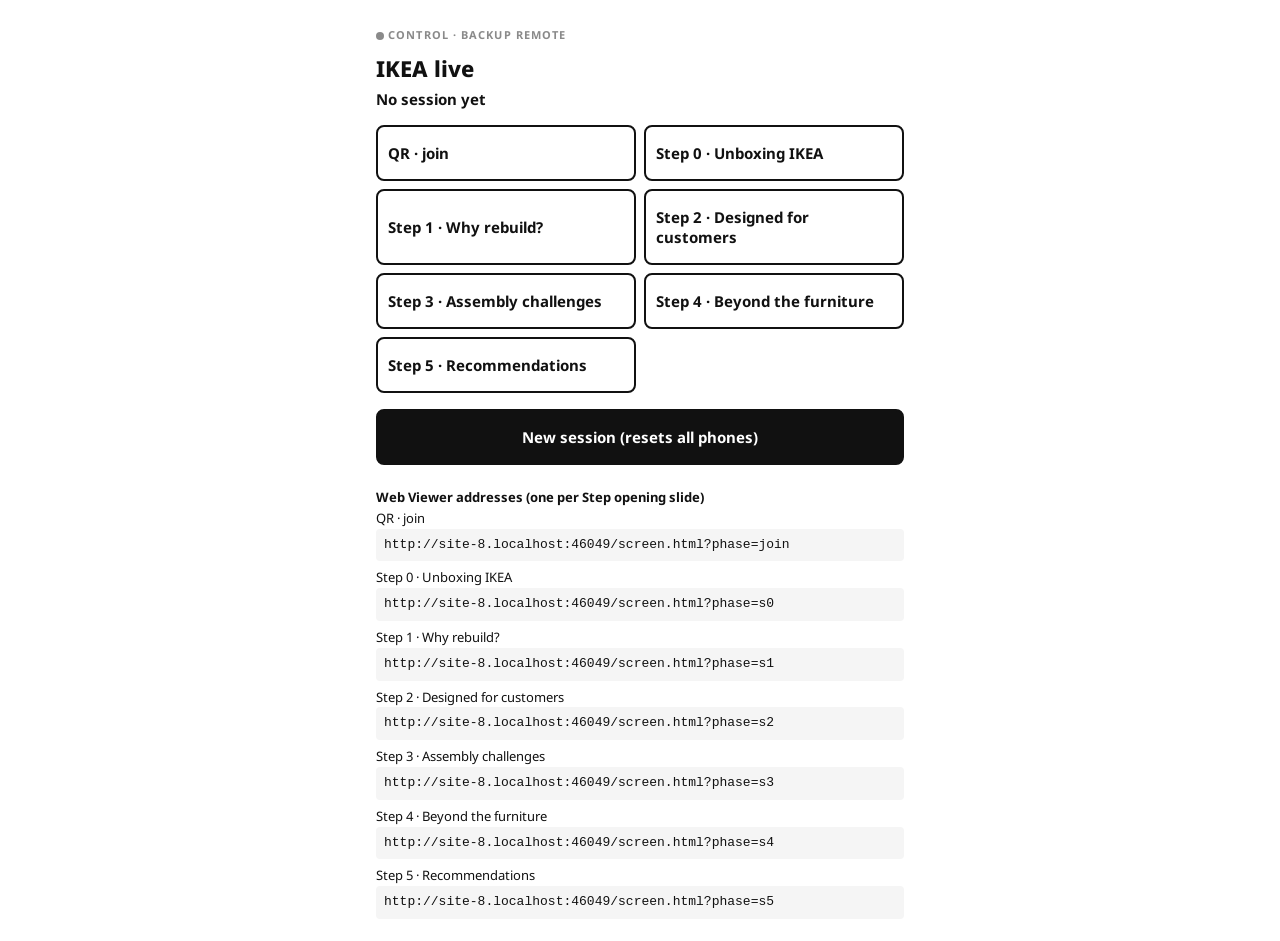
==== control.html @ 0861005e "Prototype: audience becomes the IKEA customer (phone, screen, control) Co-Authored-By: Claude Opus 5" ====
<!doctype html>
<html lang="en">
<head>
<meta charset="utf-8">
<meta name="viewport" content="width=device-width, initial-scale=1">
<meta name="robots" content="noindex">
<title>IKEA live · Control</title>
<link href="https://fonts.googleapis.com/css2?family=Noto+Sans:wght@400;700;800&family=Space+Grotesk:wght@700&display=swap" rel="stylesheet">
<link rel="stylesheet" href="css/style.css">
<style>
  body { padding: 16px; max-width: 560px; margin: 0 auto; }
  h1 { font: 800 22px var(--sans); margin: 4px 0 2px; }
  .now { font: 700 15px var(--sans); margin: 6px 0 16px; }
  .grid { display: grid; grid-template-columns: 1fr 1fr; gap: 8px; }
  button { padding: 16px 10px; border: 2px solid var(--ink); border-radius: 8px; background: #fff; font: 700 15px var(--sans); cursor: pointer; text-align: left; }
  button.cur { background: var(--yellow); }
  button.reset { grid-column: 1 / -1; background: var(--ink); color: #fff; text-align: center; margin-top: 8px; }
  .links { margin-top: 22px; font-size: 13px; line-height: 1.6; }
  .links code { display: block; background: var(--soft); padding: 6px 8px; border-radius: 4px; word-break: break-all; margin-bottom: 6px; }
</style>
</head>
<body>
<p class="kicker"><span class="status-dot" id="dot"></span> Control · backup remote</p>
<h1>IKEA live</h1>
<p class="now" id="now">Connecting…</p>
<div class="grid" id="grid"></div>
<div class="links" id="links"></div>
<script src="lib/mqtt.min.js"></script>
<script src="js/common.js"></script>
<script>
(function () {
  const { PHASES, ZONES, CFG, Q } = IKL;
  let st = null, n = 0; const recs = {};
  const names = { join: "QR · join" };
  const grid = document.getElementById("grid");
  function draw() {
    document.getElementById("now").textContent = st ? `Now: ${st.phase === "join" ? "join" : ZONES[st.phase].step} · ${n} phones` : "No session yet";
    grid.innerHTML = PHASES.map((p) => `<button data-p="${p}" class="${st && st.phase === p ? "cur" : ""}">${names[p] || ZONES[p].step}</button>`).join("") +
      '<button class="reset" data-reset="1">New session (resets all phones)</button>';
  }
  grid.addEventListener("click", (e) => {
    const b = e.target.closest("button"); if (!b) return;
    if (b.dataset.reset) { if (!confirmReset()) return; net.publishState({ run: IKL.uid(), phase: "join", t: Date.now() }); return; }
    net.publishState({ run: st ? st.run : IKL.uid(), phase: b.dataset.p, t: Date.now() });
  });
  let armed = 0;
  function confirmReset() { // two taps instead of a browser dialog
    if (Date.now() - armed < 3000) return true;
    armed = Date.now(); const b = grid.querySelector(".reset"); b.textContent = "Tap again to confirm"; setTimeout(draw, 3000); return false;
  }
  const extra = (Q.get("room") ? "&room=" + CFG.room : "") + (Q.get("broker") ? "&broker=" + encodeURIComponent(CFG.broker) : "");
  const base = new URL("screen.html", location.href).toString();
  document.getElementById("links").innerHTML = "<b>Web Viewer addresses (one per Step opening slide)</b>" +
    PHASES.map((p) => `<div>${names[p] || ZONES[p].step}<code>${base}?phase=${p}${extra}</code></div>`).join("");
  const net = IKL.connect({
    onStatus(on) { document.getElementById("dot").classList.toggle("on", on); },
    onState(s) { if (!st || s.run !== st.run) { for (const k in recs) delete recs[k]; n = 0; } st = s; draw(); },
    onRecord(id, r) { if (r && !recs[id]) n++; if (!r && recs[id]) n--; recs[id] = r; draw(); },
  });
  draw();
})();
</script>
</body>
</html>
---- css/style.css ----
:root {
  --blue: #0058a3; --yellow: #ffdb00; --ink: #111111; --paper: #ffffff; --grey: #8a8a8a; --rule: #d9d9d9;
  --red: #d6202a; --green: #0a8a4a; --kraft: #ede3d3; --soft: #f5f5f5;
  --sans: "Noto Sans", system-ui, -apple-system, "Segoe UI", Roboto, sans-serif;
  --grot: "Space Grotesk", var(--sans);
}
* { box-sizing: border-box; }
html, body { margin: 0; background: var(--paper); color: var(--ink); font-family: var(--sans); -webkit-font-smoothing: antialiased; }
button { font: inherit; color: inherit; }
.storemap { width: 100%; height: auto; display: block; }
.storemap .mnum { font: 700 11px var(--grot); }
.storemap .mlab { font: 700 11px var(--sans); }
.storemap .mcap { font: 700 8.5px var(--sans); letter-spacing: .08em; fill: var(--grey); }
.storemap .zone { transition: opacity .4s; }
.storemap .z-on rect, .storemap .z-on path { animation: lightup .7s ease-out; }
.storemap .pulse { transform-box: fill-box; transform-origin: center; animation: pulse 1.6s ease-out infinite; }
@keyframes lightup { from { fill: var(--paper); } }
@keyframes pulse { from { transform: scale(1); opacity: .8; } to { transform: scale(2.1); opacity: 0; } }
@keyframes rise { from { transform: translateY(14px); opacity: 0; } to { transform: none; opacity: 1; } }
@keyframes pop { 0% { transform: scale(.85); opacity: 0; } 70% { transform: scale(1.03); } 100% { transform: none; opacity: 1; } }
.status-dot { display: inline-block; width: 8px; height: 8px; border-radius: 50%; background: var(--grey); vertical-align: middle; }
.status-dot.on { background: var(--green); }
.kicker { font: 700 11px var(--sans); letter-spacing: .1em; text-transform: uppercase; color: var(--grey); }
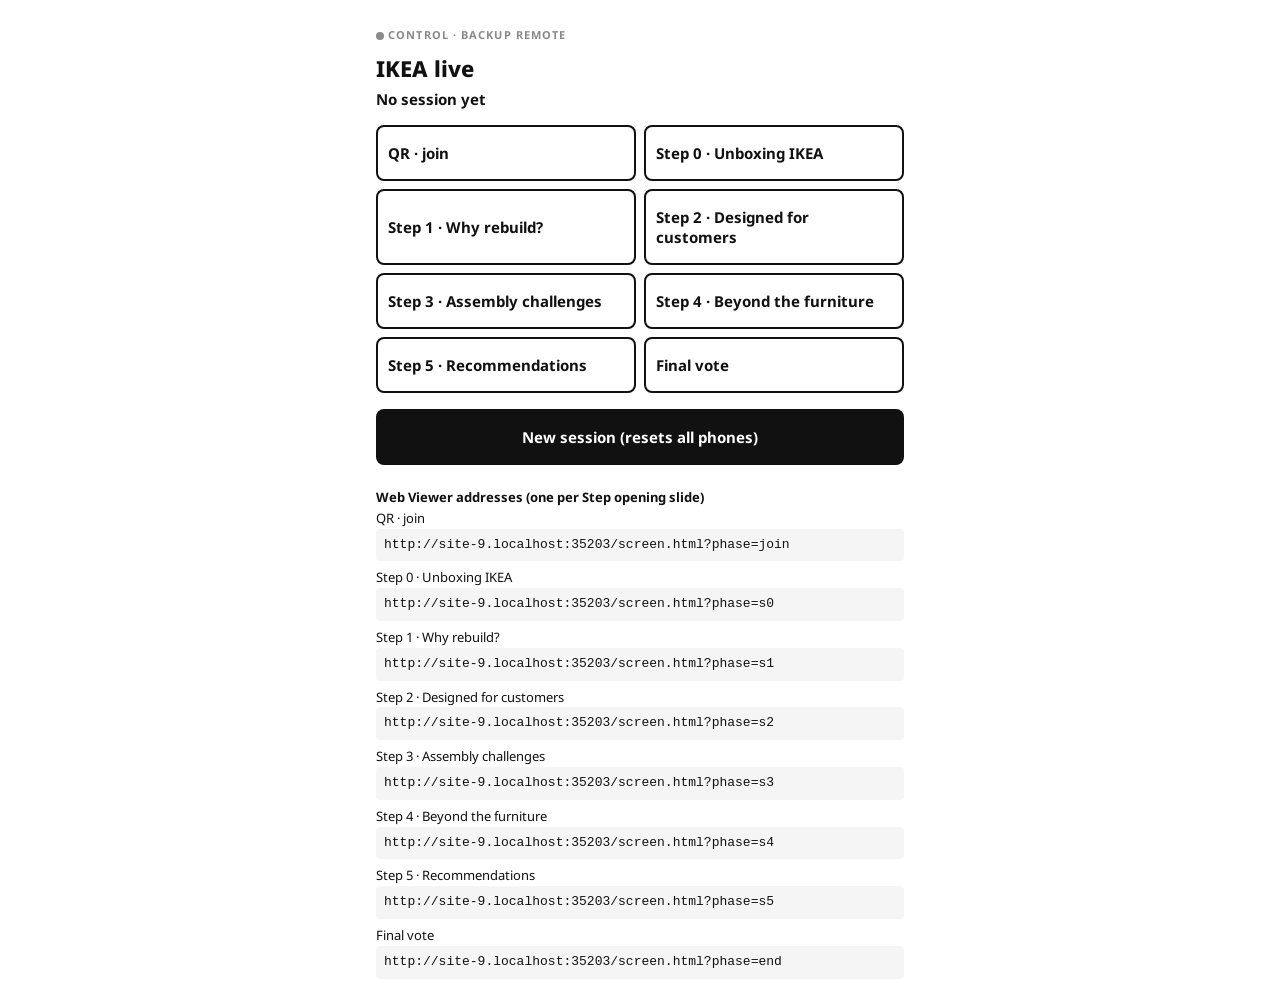
==== commit 405de65b: "No spoilers on any screen: concepts appear only from the Step that introduces them; final vote moved" ====
--- a/control.html
+++ b/control.html
@@ -31,7 +31,7 @@
 (function () {
   const { PHASES, ZONES, CFG, Q } = IKL;
   let st = null, n = 0; const recs = {};
-  const names = { join: "QR · join" };
+  const names = { join: "QR · join", end: "Final vote" };
   const grid = document.getElementById("grid");
   function draw() {
     document.getElementById("now").textContent = st ? `Now: ${st.phase === "join" ? "join" : ZONES[st.phase].step} · ${n} phones` : "No session yet";
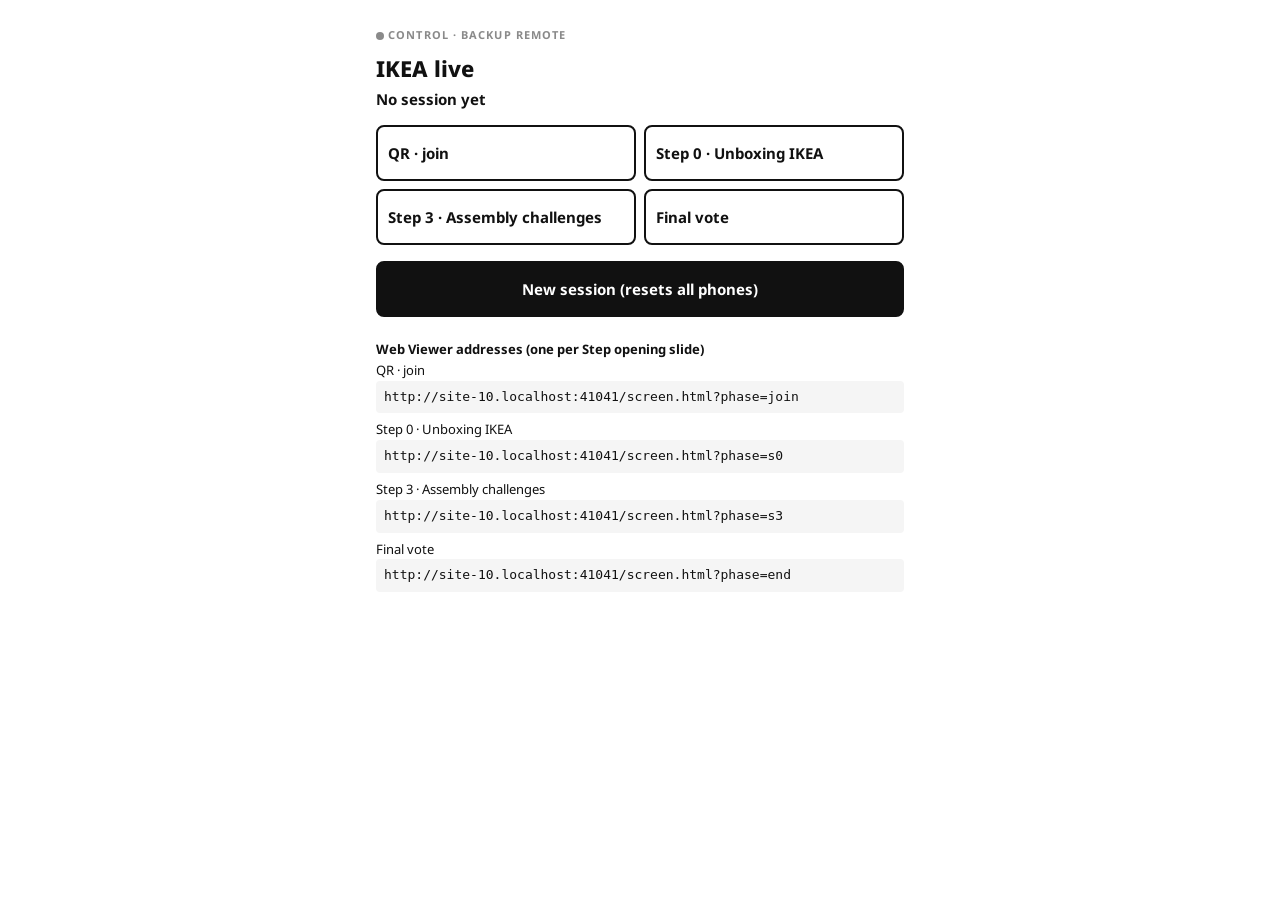
==== commit 4bc88e61: "Only 4 audience moments (join, Step 0, Step 3, final vote); STADSLIV stays the deck's thread Co-Auth" ====
--- a/control.html
+++ b/control.html
@@ -32,10 +32,11 @@
   const { PHASES, ZONES, CFG, Q } = IKL;
   let st = null, n = 0; const recs = {};
   const names = { join: "QR · join", end: "Final vote" };
+  const MOMENTS = ["join", "s0", "s3", "end"]; // the 4 moments where the audience answers (STADSLIV stays the thread in between)
   const grid = document.getElementById("grid");
   function draw() {
     document.getElementById("now").textContent = st ? `Now: ${st.phase === "join" ? "join" : ZONES[st.phase].step} · ${n} phones` : "No session yet";
-    grid.innerHTML = PHASES.map((p) => `<button data-p="${p}" class="${st && st.phase === p ? "cur" : ""}">${names[p] || ZONES[p].step}</button>`).join("") +
+    grid.innerHTML = MOMENTS.map((p) => `<button data-p="${p}" class="${st && st.phase === p ? "cur" : ""}">${names[p] || ZONES[p].step}</button>`).join("") +
       '<button class="reset" data-reset="1">New session (resets all phones)</button>';
   }
   grid.addEventListener("click", (e) => {
@@ -51,7 +52,7 @@
   const extra = (Q.get("room") ? "&room=" + CFG.room : "") + (Q.get("broker") ? "&broker=" + encodeURIComponent(CFG.broker) : "");
   const base = new URL("screen.html", location.href).toString();
   document.getElementById("links").innerHTML = "<b>Web Viewer addresses (one per Step opening slide)</b>" +
-    PHASES.map((p) => `<div>${names[p] || ZONES[p].step}<code>${base}?phase=${p}${extra}</code></div>`).join("");
+    MOMENTS.map((p) => `<div>${names[p] || ZONES[p].step}<code>${base}?phase=${p}${extra}</code></div>`).join("");
   const net = IKL.connect({
     onStatus(on) { document.getElementById("dot").classList.toggle("on", on); },
     onState(s) { if (!st || s.run !== st.run) { for (const k in recs) delete recs[k]; n = 0; } st = s; draw(); },
